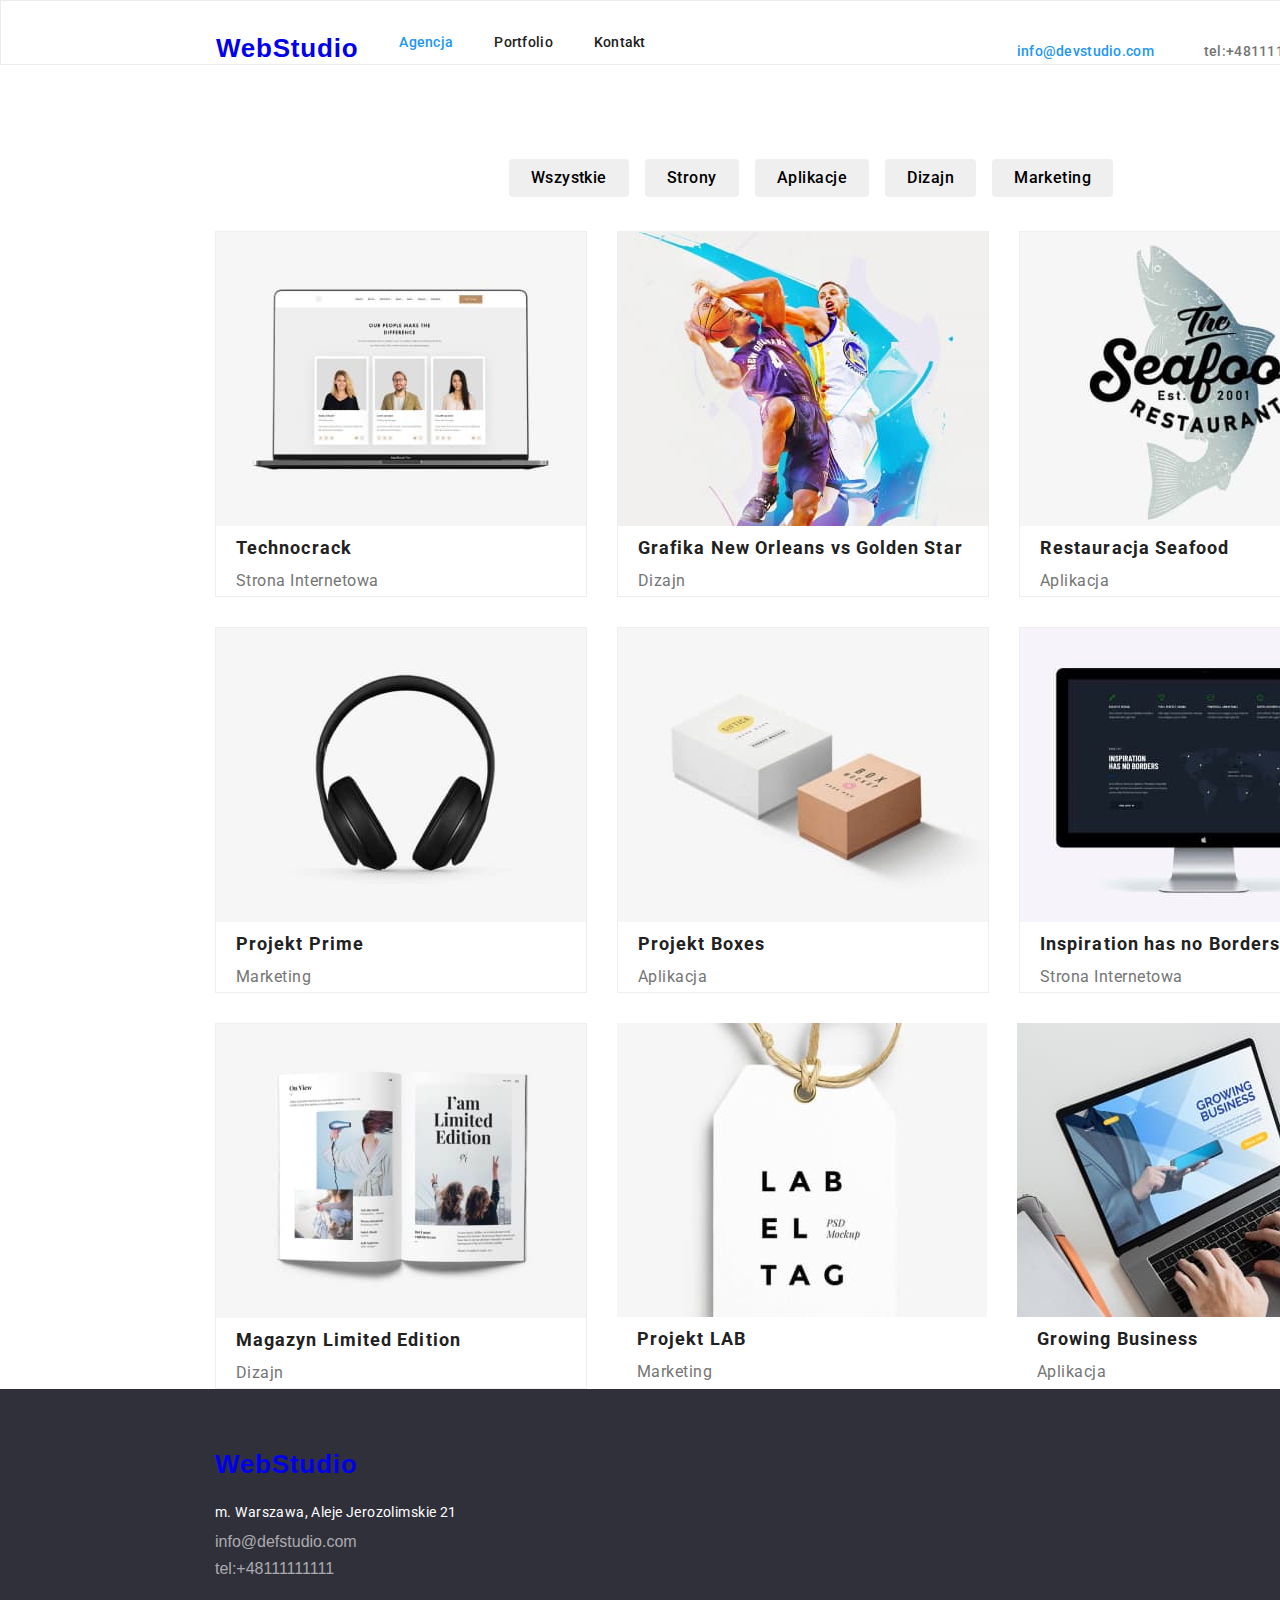
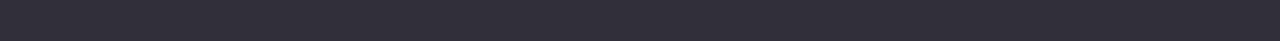
==== portfolio.html @ d7cce9b1 "day1" ====
<!DOCTYPE html>
<html lang="pl">
  <head>
    <meta charset="UTF-8" />
    <meta http-equiv="X-UA-Compatible" content="IE=edge" />
    <link
      rel="stylesheet"
      href="node_modules/modern-normalize/modern-normalize.css"
    />
    <link rel="stylesheet" href="./css/styles.css" />
    <link rel="preconnect" href="https://fonts.googleapis.com" />
    <link rel="preconnect" href="https://fonts.gstatic.com" crossorigin />
    <link
      href="https://fonts.googleapis.com/css2?family=Montserrat+Alternates:wght@400;700&family=Roboto:wght@400;500;700&display=swap"
      rel="stylesheet"
    />
    <title>Portfolio</title>
  </head>
  <body class="body">
    <header class="header">
      <div class="container-portfolio">
        <nav class="navigation">
          <ul class="list">
            <li class="nav-list-item">
              <a class="nav-logo" href="webstudio">WebStudio</a>
            </li>
            <li class="nav-list-item">
              <a class="nav-agency" href="Agencja">Agencja</a>
            </li>
            <li class="nav-list-item">
              <a class="nav-portfolio" href="./portfolio.html">Portfolio</a>
            </li>
            <li class="nav-list-item">
              <a class="nav-contact" href="Kontakt">Kontakt</a>
            </li>
          </ul>
        </nav>
        <div class="mail-phone">
          <ul class="list">
            <li>
              <a class="nav-mail" href="info@defstudio.com"
                >info@devstudio.com</a
              >
            </li>
            <li>
              <a class="nav-phone" href="+48111111111">tel:+48111111111</a>
            </li>
          </ul>
        </div>
      </div>
    </header>
    <main>
      <div class="portfolio-menu-container">
        <ul class="buttons-portfolio-menu">
          <li><button class="portfolio-menu">Wszystkie</button></li>
          <li><button class="portfolio-menu">Strony</button></li>
          <li><button class="portfolio-menu">Aplikacje</button></li>
          <li><button class="portfolio-menu">Dizajn</button></li>
          <li><button class="portfolio-menu">Marketing</button></li>
        </ul>
        <ul class="portfolio-img">
          <li class="figcaption-box">
            <figure>
              <img
                src="images/foto.jpg"
                width="370"
                height="294"
                alt="Laptop"
              />
              <figcaption>
                <h4 class="portfolio-figcaption-name">Technocrack</h4>
                <p class="portfolio-figcaption-role">Strona Internetowa</p>
              </figcaption>
            </figure>
          </li>
          <li class="figcaption-box">
            <figure>
              <img
                src="images/foto2.jpg"
                width="370"
                height="294"
                alt="koszykarze"
              />
              <figcaption>
                <h4 class="portfolio-figcaption-name">
                  Grafika New Orleans vs Golden Star
                </h4>
                <p class="portfolio-figcaption-role">Dizajn</p>
              </figcaption>
            </figure>
          </li>
          <li class="figcaption-box">
            <figure>
              <img
                src="images/foto3.jpg"
                width="370"
                height="294"
                alt="logo restauracji"
              />
              <figcaption>
                <h4 class="portfolio-figcaption-name">Restauracja Seafood</h4>
                <p class="portfolio-figcaption-role">Aplikacja</p>
              </figcaption>
            </figure>
          </li>
          <li class="figcaption-box">
            <figure>
              <img
                src="images/foto4.jpg"
                width="370"
                height="294"
                alt="słuchawki"
              />
              <figcaption>
                <h4 class="portfolio-figcaption-name">Projekt Prime</h4>
                <p class="portfolio-figcaption-role">Marketing</p>
              </figcaption>
            </figure>
          </li>
          <li class="figcaption-box">
            <figure>
              <img
                src="images/foto5.jpg"
                width="370"
                height="294"
                alt="pudełka"
              />
              <figcaption>
                <h4 class="portfolio-figcaption-name">Projekt Boxes</h4>
                <p class="portfolio-figcaption-role">Aplikacja</p>
              </figcaption>
            </figure>
          </li>
          <li class="figcaption-box">
            <figure>
              <img
                src="images/foto6.jpg"
                width="370"
                height="294"
                alt="komputer stacjonarny"
              />
              <figcaption>
                <h4 class="portfolio-figcaption-name">
                  Inspiration has no Borders
                </h4>
                <p class="portfolio-figcaption-role">Strona Internetowa</p>
              </figcaption>
            </figure>
          </li>
          <li class="figcaption-box">
            <figure>
              <img
                src="images/foto7.jpg"
                width="370"
                height="294"
                alt="gazeta"
              />
              <figcaption>
                <h4 class="portfolio-figcaption-name">
                  Magazyn Limited Edition
                </h4>
                <p class="portfolio-figcaption-role">Dizajn</p>
              </figcaption>
            </figure>
          </li>
          <li>
            <figure>
              <img
                src="images/foto8.jpg"
                width="370"
                height="294"
                alt="Etykieta"
              />
              <figcaption>
                <h4 class="portfolio-figcaption-name">Projekt LAB</h4>
                <p class="portfolio-figcaption-role">Marketing</p>
              </figcaption>
            </figure>
          </li>
          <li>
            <figure>
              <img
                src="images/foto9.jpg"
                width="370"
                height="294"
                alt="pisanie na tablecie"
              />
              <figcaption>
                <h4 class="portfolio-figcaption-name">Growing Business</h4>
                <p class="portfolio-figcaption-role">Aplikacja</p>
              </figcaption>
            </figure>
          </li>
        </ul>
      </div>
    </main>
    <footer>
      <div class="container-footer">
        <ul class="footer-list">
          <li><a class="logo-footer" href="webstudio">WebStudio</a></li>
          <li class="adress-footer">m. Warszawa, Aleje Jerozolimskie 21</li>
          <li class="mail-phone">
            <a class="nav-mail-footer" href="info@defstudio.com"
              >info@defstudio.com</a
            >
          </li>
          <li class="mail-phone">
            <a class="nav-phone-footer" href="+48111111111">tel:+48111111111</a>
          </li>
        </ul>
      </div>
    </footer>
  </body>
</html>
---- css/styles.css ----
* {
  margin: 0;
  padding: 0;
}

.body {
  font-family: "Roboto", sans-serif;
  font-family: "Raleway", sans-serif;
}
.nav-logo {
  font-family: "Raleway", sans-serif;
  font-style: normal;
  font-weight: 700;
  font-size: 26px;
  line-height: 31px;
  letter-spacing: 0.03em;
  text-decoration: none;
  margin-left: 215px;
}
.logo-footer {
  font-family: "Raleway", sans-serif;
  font-style: normal;
  font-weight: 700;
  font-size: 26px;
  line-height: 31px;
  letter-spacing: 0.03em;
  text-decoration: none;
}
.nav-agency {
  font-family: "Roboto";
  font-style: normal;
  font-weight: 500;
  font-size: 14px;
  line-height: 16px;
  letter-spacing: 0.02em;
  color: #2196f3;
  text-decoration: none;
}
.nav-portfolio {
  font-family: "Roboto";
  font-style: normal;
  font-weight: 500;
  font-size: 14px;
  line-height: 16px;
  letter-spacing: 0.02em;
  color: #212121;
  text-decoration: none;
}
.nav-contact {
  font-family: "Roboto";
  font-style: normal;
  font-weight: 500;
  font-size: 14px;
  line-height: 16px;
  letter-spacing: 0.02em;
  color: #212121;
  text-decoration: none;
}
.nav-mail {
  font-family: "Roboto";
  font-style: normal;
  font-weight: 500;
  font-size: 14px;
  line-height: 16px;
  letter-spacing: 0.02em;
  color: #2196f3;
  text-decoration: none;
  margin-left: 371px;
  margin-right: 50px;
}
.nav-phone {
  font-family: "Roboto";
  font-style: normal;
  font-weight: 500;
  font-size: 14px;
  line-height: 16px;
  letter-spacing: 0.02em;
  color: #757575;
  text-decoration: none;
}
.motto {
  font-family: "Roboto";
  font-style: normal;
  font-weight: 900;
  font-size: 44px;
  line-height: 60px;
  text-align: center;
  letter-spacing: 0.06em;
  text-transform: uppercase;
  position: absolute;
  color: #ffffff;
  height: 120px;
  width: 696px;
  left: 452px;
  top: 280px;
  border-radius: nullpx;
}
.container-motto {
  width: 1600px;
  height: 600px;
  left: 0px;
  top: 80px;
  background-image: url(/images/backgroun.jpg);
}
.button {
  font-family: "Roboto";
  font-style: normal;
  font-weight: 700;
  font-size: 16px;
  line-height: 30px;
  color: #ffffff;
  position: absolute;
  width: 200px;
  height: 50px;
  left: 700px;
  top: 430px;
  border: none;
  margin-top: 30px;

  background: #2196f3;
  box-shadow: 0px 4px 4px rgba(0, 0, 0, 0.15);
  border-radius: 4px;
}
.lorem-ipsum {
  font-family: "Roboto";
  font-style: normal;
  font-weight: 700;
  font-size: 14px;
  line-height: 16px;
  letter-spacing: 0.03em;
  text-transform: uppercase;
}
.container-lorem-ipsum {
  margin: 94px 215px 94px 215px;
}
.lorem-ipsum-icon {
  width: 270px;
  height: 120px;
  border-radius: 4px;
  background-color: #f5f4fa;
}
.lorem-ipsum-text {
  font-family: "Roboto";
  font-style: normal;
  font-weight: 400;
  font-size: 14px;
  line-height: 24px;
  letter-spacing: 0.03em;
  color: #757575;
  width: 270px;
  height: 101px;
}
.duties {
  font-family: "Roboto";
  font-style: normal;
  font-weight: 700;
  font-size: 36px;
  line-height: 42px;
  text-align: center;
  letter-spacing: 0.03em;
  color: #212121;
  margin-bottom: 50px;
}
.container-duties {
  width: 1170px;
  margin: 94px 215px;
}
.list-duties {
  list-style: none;
  text-decoration: none;
  display: flex;
  gap: 30px;
}
/* NASZ ZESPÓŁ */
.container-team {
  width: 1600px;
  margin-left: 215px;
  margin-right: 215px;
  background-color: rgba(245, 244, 250, 1);
}
.team {
  font-family: "Roboto";
  font-style: normal;
  font-weight: 700;
  font-size: 36px;
  line-height: 42px;
  text-align: center;
  letter-spacing: 0.03em;
  color: #212121;
  margin-bottom: 50px;
}

.list-team {
  list-style: none;
  text-decoration: none;
  display: flex;
  margin-left: 215px;
  gap: 30px;
}

.nav-agency-portfolio {
  font-family: "Roboto";
  font-style: normal;
  font-weight: 500;
  font-size: 14px;
  line-height: 16px;
  letter-spacing: 0.02em;
  color: #212121;
}
.nav-portfolio-portfolio {
  font-family: "Roboto";
  font-style: normal;
  font-weight: 500;
  font-size: 14px;
  line-height: 16px;
  letter-spacing: 0.02em;
  color: #2196f3;
}
.nav-portfolio-mail {
  font-family: "Roboto";
  font-style: normal;
  font-weight: 500;
  font-size: 14px;
  line-height: 16px;
  letter-spacing: 0.02em;
  color: #757575;
}
.portfolio-menu {
  cursor: pointer;
  font-weight: 500;
  border-radius: 4px;
  border-style: none;
  margin-right: 8px;
  height: 38px;
  padding-left: 22px;
  padding-right: 22px;
  font-family: "Roboto";
  font-weight: 500;
  line-height: 1.625;
  letter-spacing: 0.03em;
  font-size: 16px;
}
.portfolio-menu:hover {
  background-color: rgba(33, 150, 243, 1);
}
.portfolio-menu-container {
  width: 1200px;
  left: 215px;
  top: 174px;
  margin-top: 94px;
  margin-left: 215px;
}
.buttons-portfolio-menu {
  list-style: none;
  display: flex;
  justify-content: center;
  gap: 8px;
  padding-bottom: 34px;
}
.portfolio-img {
  display: flex;
  list-style: none;
  margin: 0px;
  padding: 0px;
  flex-wrap: wrap;
  gap: 30px;
}
.figcaption-name {
  margin-top: 30px;
}
.figcaption-role {
  font-family: "Roboto";
  font-style: normal;
  font-weight: 400;
  font-size: 16px;
  line-height: 19px;
  letter-spacing: 0.03em;
  color: #757575;
  margin-top: 10px;
}
.figcaption-box {
  border: 1px solid rgba(238, 238, 238, 1);
  margin: 0px;
  padding: 0px;
}
.list {
  list-style: none;
  text-decoration: none;
  display: flex;
  margin-top: 32px;
}
.list-lorem {
  list-style: none;
  text-decoration: none;
  display: flex;
  gap: 30px;
}
.nav-list-item:not(:last-child) {
  margin-right: 41px;
}
.portfolio-figcaption-name {
  font-family: "Roboto";
  font-style: normal;
  font-weight: 700;
  font-size: 18px;
  line-height: 36px;
  letter-spacing: 0.06em;
  color: #212121;
  padding: 0px 20px;
}
.portfolio-figcaption-role {
  font-family: "Roboto";
  font-style: normal;
  font-weight: 400;
  font-size: 16px;
  line-height: 30px;
  letter-spacing: 0.03em;
  color: #757575;
  padding: 0px 20px;
}

.container {
  width: 1600px;
  display: flex;
}
.container-portfolio {
  width: 1600px;
  display: flex;
  border: 1px solid #ececec;
}
.header {
  display: flex;
}
.team-member {
  width: 270px;
  height: 368px;
  text-align: center;
  background-color: white;
  box-shadow: 0px 1px 3px rgba(0, 0, 0, 0.12), 0px 1px 1px rgba(0, 0, 0, 0.14),
    0px 2px 1px rgba(0, 0, 0, 0.2);
  border-radius: 0px 0px 4px 4px;
}
.img-team {
  width: 270px;
  height: 260px;
  height: auto;
  display: block;
}
.container-footer {
  height: 252px;
  width: 1600px;
  background: #2f303a;
  display: flex;
}
.footer-list {
  height: 81px;
  width: 246px;
  border-radius: nullpx;
  display: flex;
  margin-left: 215px;
  margin-top: 60px;
  margin-bottom: 20px;
  list-style: none;
  text-decoration: none;
  flex-direction: column;
}
.nav-mail-footer {
  list-style: none;
  text-decoration: none;
  color: rgba(255, 255, 255, 0.6);
}
.nav-phone-footer {
  list-style: none;
  text-decoration: none;
  color: rgba(255, 255, 255, 0.6);
}
.adress-footer {
  font-family: Roboto;
  font-size: 14px;
  font-weight: 400;
  line-height: 24px;
  letter-spacing: 0.03em;
  text-align: left;
  color: rgba(255, 255, 255, 1);
  margin-top: 20px;
}
.mail-phone {
  padding-top: 9px;
}
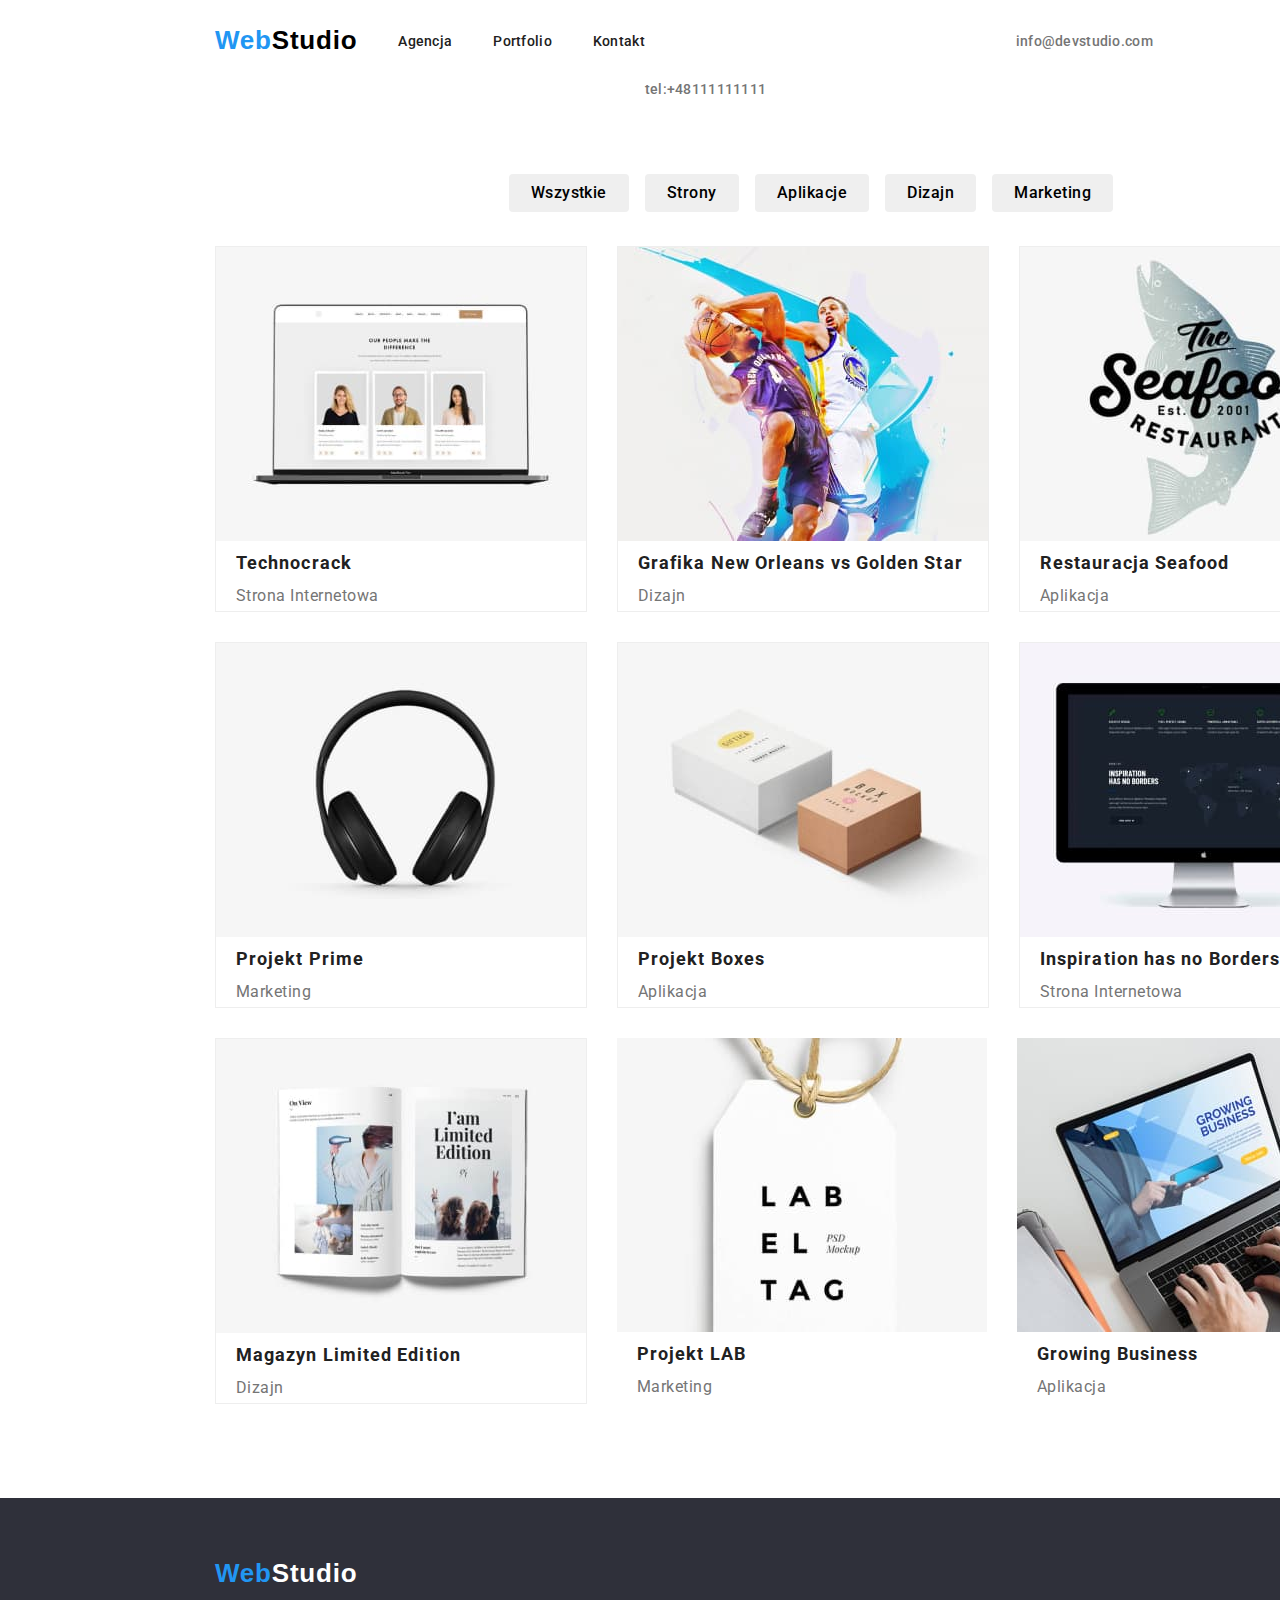
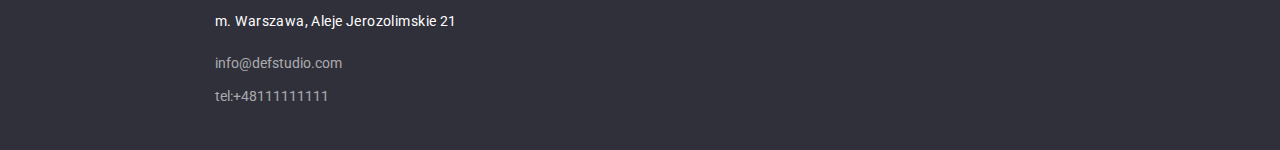
==== commit 8126a266: "day2" ====
--- a/portfolio.html
+++ b/portfolio.html
@@ -18,25 +18,27 @@
   </head>
   <body class="body">
     <header class="header">
-      <div class="container-portfolio">
+      <div class="container">
         <nav class="navigation">
           <ul class="list">
+            <li class="logo">
+              <a class="nav-logo" href="webstudio"
+                >Web<span class="studio">Studio</span></a
+              >
+            </li>
             <li class="nav-list-item">
-              <a class="nav-logo" href="webstudio">WebStudio</a>
+              <a class="nav-list" href="Agencja">Agencja</a>
             </li>
             <li class="nav-list-item">
-              <a class="nav-agency" href="Agencja">Agencja</a>
+              <a class="nav-list" href="./portfolio.html">Portfolio</a>
             </li>
             <li class="nav-list-item">
-              <a class="nav-portfolio" href="./portfolio.html">Portfolio</a>
-            </li>
-            <li class="nav-list-item">
-              <a class="nav-contact" href="Kontakt">Kontakt</a>
+              <a class="nav-list" href="Kontakt">Kontakt</a>
             </li>
           </ul>
         </nav>
         <div class="mail-phone">
-          <ul class="list">
+          <ul class="phone-mail">
             <li>
               <a class="nav-mail" href="info@defstudio.com"
                 >info@devstudio.com</a
@@ -197,14 +199,18 @@
     <footer>
       <div class="container-footer">
         <ul class="footer-list">
-          <li><a class="logo-footer" href="webstudio">WebStudio</a></li>
+          <li class="footer-logo">
+            <a class="logo-footer" href="webstudio"
+              >Web<span class="studio-footer">Studio</span></a
+            >
+          </li>
           <li class="adress-footer">m. Warszawa, Aleje Jerozolimskie 21</li>
-          <li class="mail-phone">
+          <li class="mail-phone-footer">
             <a class="nav-mail-footer" href="info@defstudio.com"
               >info@defstudio.com</a
             >
           </li>
-          <li class="mail-phone">
+          <li class="mail-phone-footer">
             <a class="nav-phone-footer" href="+48111111111">tel:+48111111111</a>
           </li>
         </ul>
--- a/css/styles.css
+++ b/css/styles.css
@@ -11,11 +11,32 @@
   font-family: "Raleway", sans-serif;
   font-style: normal;
   font-weight: 700;
+  color: rgba(33, 150, 243, 1);
   font-size: 26px;
   line-height: 31px;
   letter-spacing: 0.03em;
   text-decoration: none;
   margin-left: 215px;
+  padding-top: 24px;
+  padding-bottom: 25px;
+}
+.nav-list-item {
+  padding-top: 32px;
+  padding-bottom: 32px;
+}
+
+.nav-list-item:hover {
+  color: rgba(33, 150, 243, 1);
+}
+.studio {
+  color: rgba(0, 0, 0, 1);
+}
+.studio-footer {
+  color: white;
+}
+.logo {
+  padding-top: 25px;
+  padding-bottom: 25px;
 }
 .logo-footer {
   font-family: "Raleway", sans-serif;
@@ -26,17 +47,13 @@
   letter-spacing: 0.03em;
   text-decoration: none;
 }
-.nav-agency {
-  font-family: "Roboto";
-  font-style: normal;
-  font-weight: 500;
-  font-size: 14px;
-  line-height: 16px;
-  letter-spacing: 0.02em;
-  color: #2196f3;
-  text-decoration: none;
-}
-.nav-portfolio {
+.list {
+  list-style: none;
+  text-decoration: none;
+  display: flex;
+  text-align: center;
+}
+.nav-list {
   font-family: "Roboto";
   font-style: normal;
   font-weight: 500;
@@ -45,16 +62,10 @@
   letter-spacing: 0.02em;
   color: #212121;
   text-decoration: none;
-}
-.nav-contact {
-  font-family: "Roboto";
-  font-style: normal;
-  font-weight: 500;
-  font-size: 14px;
-  line-height: 16px;
-  letter-spacing: 0.02em;
-  color: #212121;
-  text-decoration: none;
+  padding-left: 41px;
+}
+.nav-list:hover {
+  color: rgba(33, 150, 243, 1);
 }
 .nav-mail {
   font-family: "Roboto";
@@ -63,10 +74,22 @@
   font-size: 14px;
   line-height: 16px;
   letter-spacing: 0.02em;
-  color: #2196f3;
-  text-decoration: none;
-  margin-left: 371px;
-  margin-right: 50px;
+  color: #757575;
+  text-decoration: none;
+  padding-left: 371px;
+  padding-right: 50px;
+  margin-top: 25px;
+}
+.phone-mail {
+  text-decoration: none;
+  list-style: none;
+  display: flex;
+  flex-wrap: wrap;
+  gap: 30px;
+  padding-top: 32px;
+}
+.nav-mail:hover {
+  color: rgba(33, 150, 243, 1);
 }
 .nav-phone {
   font-family: "Roboto";
@@ -116,7 +139,6 @@
   top: 430px;
   border: none;
   margin-top: 30px;
-
   background: #2196f3;
   box-shadow: 0px 4px 4px rgba(0, 0, 0, 0.15);
   border-radius: 4px;
@@ -174,8 +196,6 @@
 /* NASZ ZESPÓŁ */
 .container-team {
   width: 1600px;
-  margin-left: 215px;
-  margin-right: 215px;
   background-color: rgba(245, 244, 250, 1);
 }
 .team {
@@ -191,11 +211,13 @@
 }
 
 .list-team {
-  list-style: none;
-  text-decoration: none;
-  display: flex;
   margin-left: 215px;
+  margin-right: 215px;
+  list-style: none;
+  text-decoration: none;
+  display: flex;
   gap: 30px;
+  padding-bottom: 94px;
 }
 
 .nav-agency-portfolio {
@@ -249,6 +271,7 @@
   top: 174px;
   margin-top: 94px;
   margin-left: 215px;
+  padding-bottom: 94px;
 }
 .buttons-portfolio-menu {
   list-style: none;
@@ -283,20 +306,11 @@
   margin: 0px;
   padding: 0px;
 }
-.list {
-  list-style: none;
-  text-decoration: none;
-  display: flex;
-  margin-top: 32px;
-}
 .list-lorem {
   list-style: none;
   text-decoration: none;
   display: flex;
   gap: 30px;
-}
-.nav-list-item:not(:last-child) {
-  margin-right: 41px;
 }
 .portfolio-figcaption-name {
   font-family: "Roboto";
@@ -321,6 +335,7 @@
 
 .container {
   width: 1600px;
+  height: 80px;
   display: flex;
 }
 .container-portfolio {
@@ -359,19 +374,41 @@
   display: flex;
   margin-left: 215px;
   margin-top: 60px;
-  margin-bottom: 20px;
   list-style: none;
   text-decoration: none;
   flex-direction: column;
 }
+.logo-footer {
+  font-family: "Raleway", sans-serif;
+  font-style: normal;
+  font-weight: 700;
+  color: rgba(33, 150, 243, 1);
+  font-size: 26px;
+  line-height: 31px;
+  letter-spacing: 0.03em;
+  text-decoration: none;
+}
 .nav-mail-footer {
   list-style: none;
   text-decoration: none;
+  font-family: "Roboto";
+  font-style: normal;
+  font-weight: 400;
+  font-size: 14px;
+  line-height: 24px;
   color: rgba(255, 255, 255, 0.6);
 }
+.mail-phone-footer {
+  padding-top: 9px;
+}
 .nav-phone-footer {
   list-style: none;
   text-decoration: none;
+  font-family: "Roboto";
+  font-style: normal;
+  font-weight: 400;
+  font-size: 14px;
+  line-height: 24px;
   color: rgba(255, 255, 255, 0.6);
 }
 .adress-footer {
@@ -382,8 +419,6 @@
   letter-spacing: 0.03em;
   text-align: left;
   color: rgba(255, 255, 255, 1);
-  margin-top: 20px;
-}
-.mail-phone {
-  padding-top: 9px;
-}
+  padding-top: 20px;
+  padding-bottom: 9px;
+}
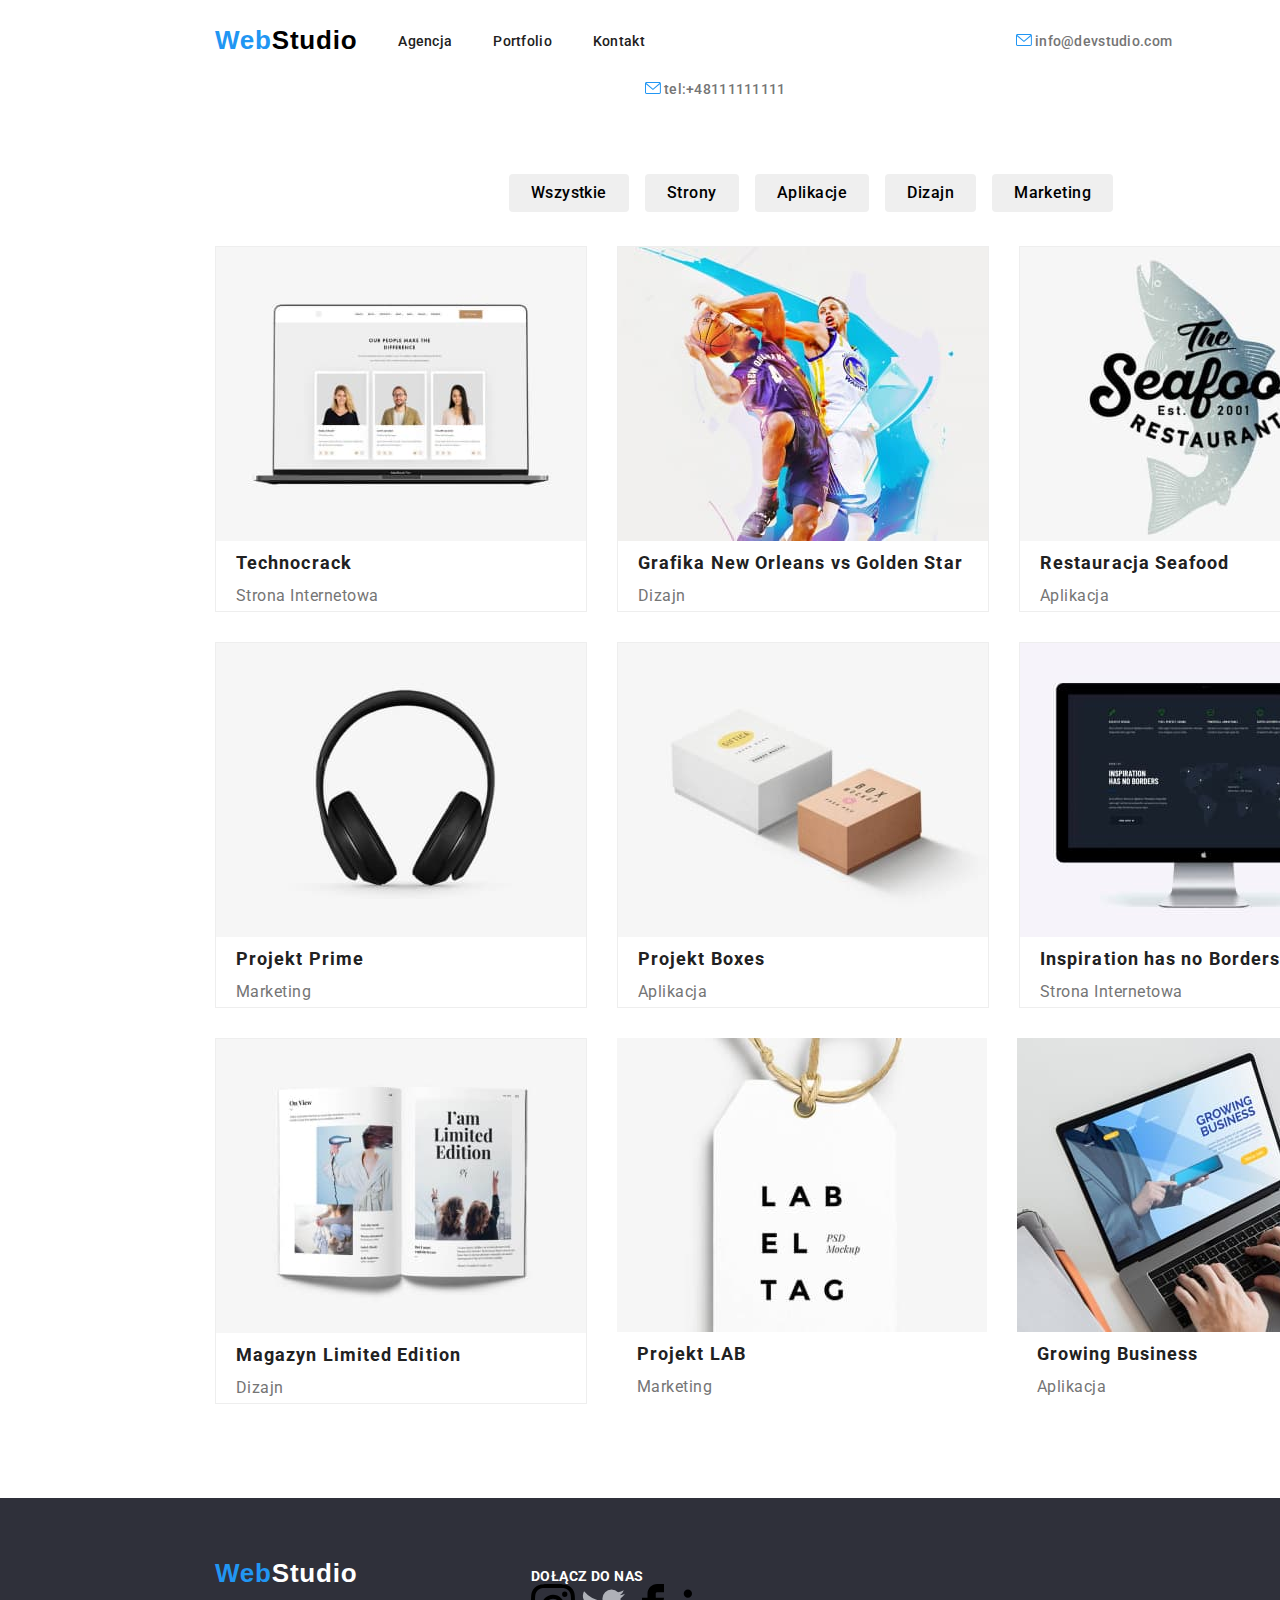
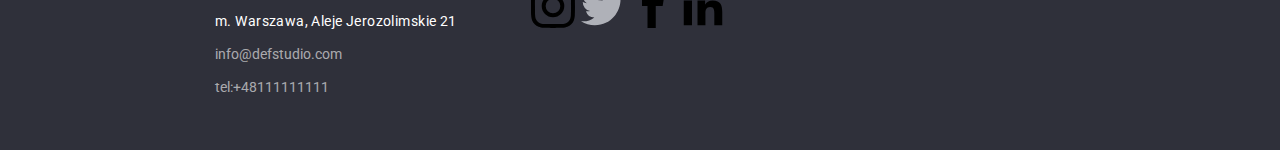
==== commit e175f511: "dayxxx" ====
--- a/portfolio.html
+++ b/portfolio.html
@@ -41,11 +41,19 @@
           <ul class="phone-mail">
             <li>
               <a class="nav-mail" href="info@defstudio.com"
-                >info@devstudio.com</a
+                ><svg class="icon=header" width="16" height="12">
+                  <use href="/images/icons.svg#icon-envelope"></use>
+                </svg>
+                info@devstudio.com</a
               >
             </li>
             <li>
-              <a class="nav-phone" href="+48111111111">tel:+48111111111</a>
+              <a class="nav-phone" href="+48111111111"
+                ><svg class="icon=header" width="16" height="12">
+                  <use href="/images/icons.svg#icon-envelope"></use>
+                </svg>
+                tel:+48111111111</a
+              >
             </li>
           </ul>
         </div>
@@ -214,6 +222,31 @@
             <a class="nav-phone-footer" href="+48111111111">tel:+48111111111</a>
           </li>
         </ul>
+        <div class="footer-socialmedia">
+          <h3 class="footer-socialmedia-header">DOŁĄCZ DO NAS</h3>
+          <ul class="footer-socialmedia-list">
+            <li class="footer-socialmedia-logo">
+              <svg width="44px" height="44px">
+                <use href="/images/icons.svg#icon-instagram"></use>
+              </svg>
+            </li>
+            <li class="footer-socialmedia-logo">
+              <svg width="44px" height="44px">
+                <use href="/images/icons.svg#icon-twitter"></use>
+              </svg>
+            </li>
+            <li class="footer-socialmedia-logo">
+              <svg width="44px" height="44px">
+                <use href="/images/icons.svg#icon-facebook"></use>
+              </svg>
+            </li>
+            <li class="footer-socialmedia-logo">
+              <svg width="44px" height="44px">
+                <use href="/images/icons.svg#icon-linkedin2"></use>
+              </svg>
+            </li>
+          </ul>
+        </div>
       </div>
     </footer>
   </body>
--- a/css/styles.css
+++ b/css/styles.css
@@ -80,6 +80,12 @@
   padding-right: 50px;
   margin-top: 25px;
 }
+.icon-footer {
+  margin-right: 10px;
+}
+.icon-footer:hover {
+  fill: #2196f3;
+}
 .phone-mail {
   text-decoration: none;
   list-style: none;
@@ -100,6 +106,9 @@
   letter-spacing: 0.02em;
   color: #757575;
   text-decoration: none;
+}
+.nav-phone:hover {
+  color: rgba(33, 150, 243, 1);
 }
 .motto {
   font-family: "Roboto";
@@ -123,7 +132,11 @@
   height: 600px;
   left: 0px;
   top: 80px;
-  background-image: url(/images/backgroun.jpg);
+  background-image: linear-gradient(
+      rgba(47, 48, 58, 0.4),
+      rgba(47, 48, 58, 0.4)
+    ),
+    url(/images/backgroun.jpg);
 }
 .button {
   font-family: "Roboto";
@@ -156,10 +169,14 @@
   margin: 94px 215px 94px 215px;
 }
 .lorem-ipsum-icon {
+  display: flex;
   width: 270px;
   height: 120px;
   border-radius: 4px;
   background-color: #f5f4fa;
+  justify-content: center;
+  align-items: center;
+  margin-bottom: 30px;
 }
 .lorem-ipsum-text {
   font-family: "Roboto";
@@ -301,10 +318,32 @@
   color: #757575;
   margin-top: 10px;
 }
+.team-socialmedia-logo {
+  width: 44px;
+  height: 44px;
+  margin-top: 16px;
+  margin-bottom: 30px;
+  display: inline-flex;
+  justify-content: center;
+  align-items: center;
+  border-radius: 50%;
+  gap: 10px;
+}
+.team-socialmedia-logo:hover,
+.team-socialmedia-logo:focus {
+  fill: white;
+  background-color: #2196f3;
+  cursor: pointer;
+}
 .figcaption-box {
   border: 1px solid rgba(238, 238, 238, 1);
   margin: 0px;
   padding: 0px;
+}
+.figcaption-box:hover {
+  box-shadow: 0px 1px 1px rgba(0, 0, 0, 0.12), 0px 4px 4px rgba(0, 0, 0, 0.06),
+    1px 4px 6px rgba(0, 0, 0, 0.16);
+  cursor: pointer;
 }
 .list-lorem {
   list-style: none;
@@ -348,12 +387,14 @@
 }
 .team-member {
   width: 270px;
-  height: 368px;
+  height: 428px;
   text-align: center;
   background-color: white;
   box-shadow: 0px 1px 3px rgba(0, 0, 0, 0.12), 0px 1px 1px rgba(0, 0, 0, 0.14),
     0px 2px 1px rgba(0, 0, 0, 0.2);
   border-radius: 0px 0px 4px 4px;
+  box-shadow: 0px 1px 3px rgba(0, 0, 0, 0.12), 0px 1px 1px rgba(0, 0, 0, 0.14),
+    0px 2px 1px rgba(0, 0, 0, 0.2);
 }
 .img-team {
   width: 270px;
@@ -361,6 +402,47 @@
   height: auto;
   display: block;
 }
+.customers {
+  width: 1170px;
+  height: 184px;
+  margin-left: 215px;
+  margin-right: 215px;
+  margin-bottom: 94px;
+}
+.our-customers {
+  font-family: "Roboto";
+  font-style: normal;
+  font-weight: 700;
+  font-size: 36px;
+  line-height: 42px;
+  text-align: center;
+  letter-spacing: 0.03em;
+  padding-top: 94px;
+}
+.customers-list {
+  list-style: none;
+  margin: 0;
+  padding: 0;
+  display: flex;
+  gap: 30px;
+}
+.customers-logo {
+  box-sizing: border-box;
+  display: flex;
+  width: 170px;
+  height: 92px;
+  border: 1px solid #afb1b8;
+  border-radius: 4px;
+  justify-content: center;
+  align-items: center;
+  fill: #afb1b8;
+}
+.customers-logo:hover,
+.customers-logo:focus {
+  fill: #2196f3;
+  border-color: #2196f3;
+  cursor: pointer;
+}
 .container-footer {
   height: 252px;
   width: 1600px;
@@ -398,6 +480,9 @@
   line-height: 24px;
   color: rgba(255, 255, 255, 0.6);
 }
+.nav-mail-footer:hover {
+  color: rgba(33, 150, 243, 1);
+}
 .mail-phone-footer {
   padding-top: 9px;
 }
@@ -410,6 +495,9 @@
   font-size: 14px;
   line-height: 24px;
   color: rgba(255, 255, 255, 0.6);
+}
+.nav-phone-footer:hover {
+  color: rgba(33, 150, 243, 1);
 }
 .adress-footer {
   font-family: Roboto;
@@ -420,5 +508,41 @@
   text-align: left;
   color: rgba(255, 255, 255, 1);
   padding-top: 20px;
-  padding-bottom: 9px;
-}
+}
+.footer-socialmedia {
+  padding-top: 70px;
+  padding-left: 70px;
+}
+.footer-socialmedia-header {
+  /* position: absolute; */
+  width: 113px;
+  height: 16px;
+  left: 531px;
+  top: 2751px;
+  font-family: "Roboto";
+  font-style: normal;
+  font-weight: 700;
+  font-size: 14px;
+  line-height: 16px;
+  letter-spacing: 0.03em;
+  text-transform: uppercase;
+  color: white;
+}
+.footer-socialmedia-list {
+  display: flex;
+  gap: 10px;
+}
+.footer-socialmedia-logo {
+  list-style: none;
+  width: 40px;
+  height: 40px;
+  justify-content: center;
+  border-radius: 50%;
+  border: 2px;
+  color: #afb1b8;
+}
+.footer-socialmedia-logo:hover,
+.footer-socialmedia-logo:focus {
+  fill: #2196f3;
+  cursor: pointer;
+}
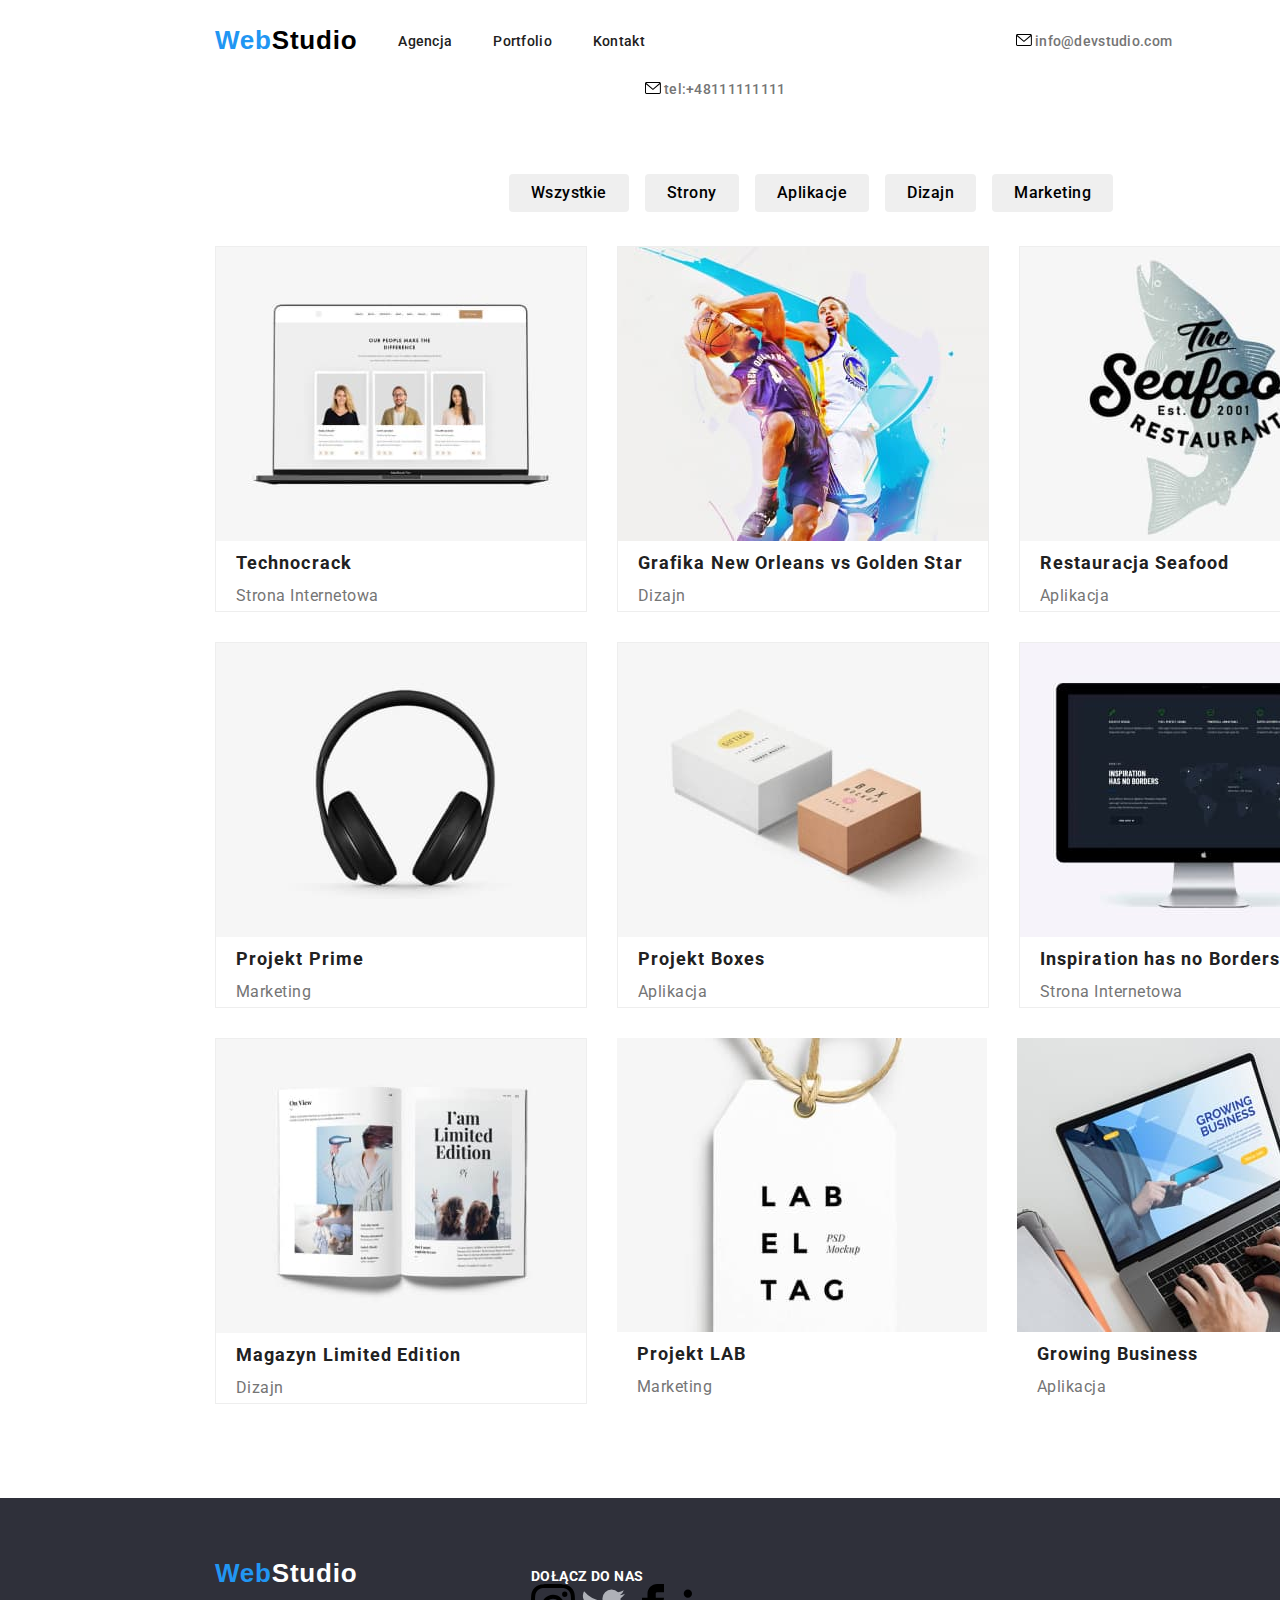
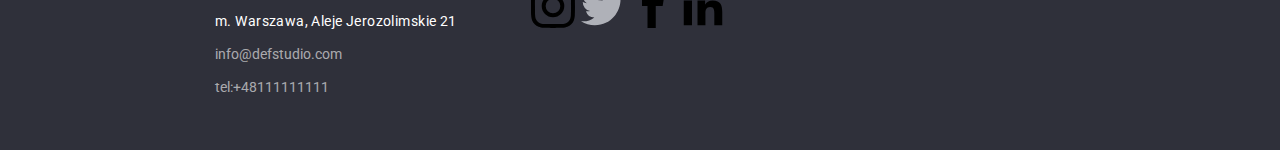
==== commit e7cd8ef2: "sciezki" ====
--- a/portfolio.html
+++ b/portfolio.html
@@ -42,7 +42,7 @@
             <li>
               <a class="nav-mail" href="info@defstudio.com"
                 ><svg class="icon=header" width="16" height="12">
-                  <use href="/images/icons.svg#icon-envelope"></use>
+                  <use href="./images/icons.svg#icon-envelope"></use>
                 </svg>
                 info@devstudio.com</a
               >
@@ -50,7 +50,7 @@
             <li>
               <a class="nav-phone" href="+48111111111"
                 ><svg class="icon=header" width="16" height="12">
-                  <use href="/images/icons.svg#icon-envelope"></use>
+                  <use href="./images/icons.svg#icon-envelope"></use>
                 </svg>
                 tel:+48111111111</a
               >
--- a/css/styles.css
+++ b/css/styles.css
@@ -80,10 +80,10 @@
   padding-right: 50px;
   margin-top: 25px;
 }
-.icon-footer {
+.icon-header {
   margin-right: 10px;
 }
-.icon-footer:hover {
+.icon-header:hover {
   fill: #2196f3;
 }
 .phone-mail {
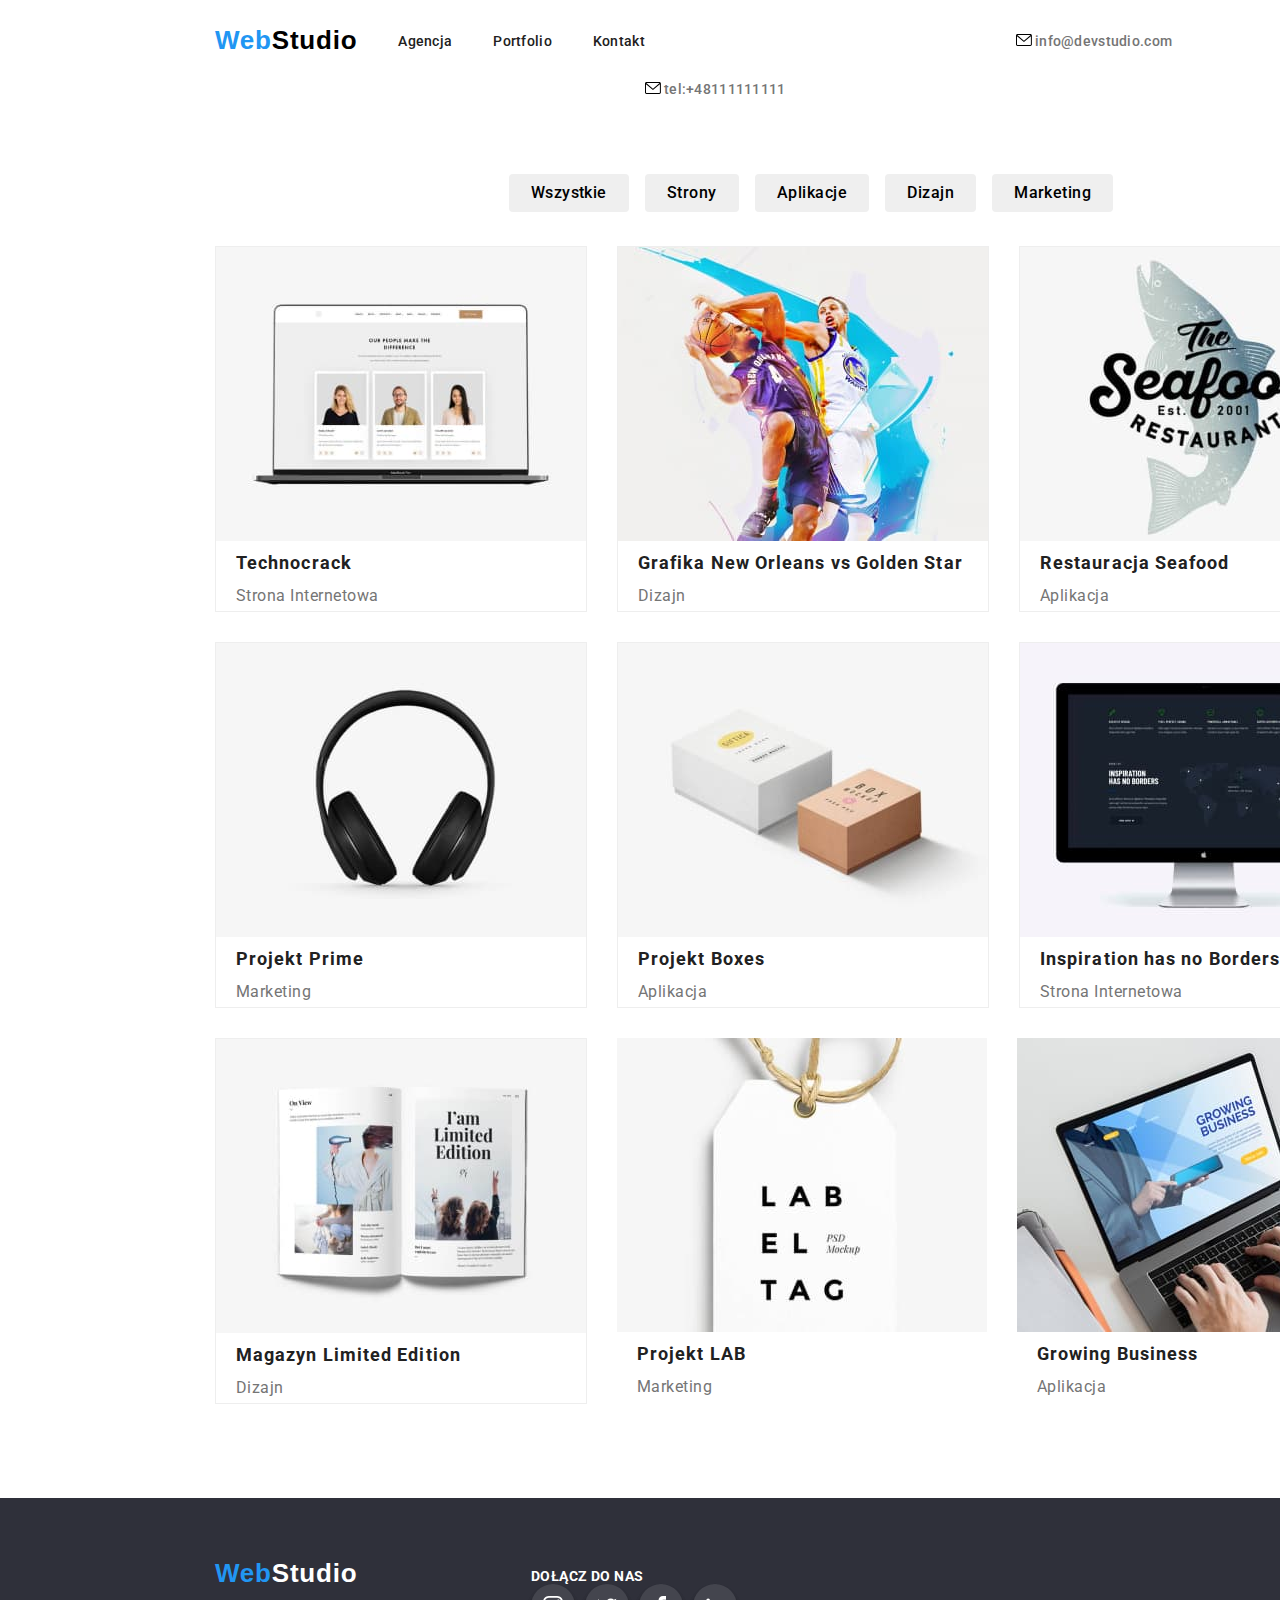
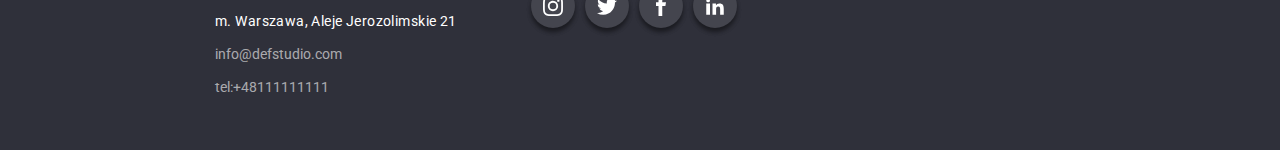
==== commit cbae641a: "Update portfolio.html" ====
--- a/portfolio.html
+++ b/portfolio.html
@@ -226,23 +226,23 @@
           <h3 class="footer-socialmedia-header">DOŁĄCZ DO NAS</h3>
           <ul class="footer-socialmedia-list">
             <li class="footer-socialmedia-logo">
-              <svg width="44px" height="44px">
-                <use href="/images/icons.svg#icon-instagram"></use>
-              </svg>
-            </li>
-            <li class="footer-socialmedia-logo">
-              <svg width="44px" height="44px">
-                <use href="/images/icons.svg#icon-twitter"></use>
-              </svg>
-            </li>
-            <li class="footer-socialmedia-logo">
-              <svg width="44px" height="44px">
-                <use href="/images/icons.svg#icon-facebook"></use>
-              </svg>
-            </li>
-            <li class="footer-socialmedia-logo">
-              <svg width="44px" height="44px">
-                <use href="/images/icons.svg#icon-linkedin2"></use>
+              <svg width="20px" height="20px">
+                <use href="./images/icons.svg#icon-instagram"></use>
+              </svg>
+            </li>
+            <li class="footer-socialmedia-logo">
+              <svg width="20px" height="20px">
+                <use href="./images/icons.svg#icon-twitter"></use>
+              </svg>
+            </li>
+            <li class="footer-socialmedia-logo">
+              <svg width="20px" height="20px">
+                <use href="./images/icons.svg#icon-facebook"></use>
+              </svg>
+            </li>
+            <li class="footer-socialmedia-logo">
+              <svg width="20px" height="20px">
+                <use href="./images/icons.svg#icon-linkedin2"></use>
               </svg>
             </li>
           </ul>
--- a/css/styles.css
+++ b/css/styles.css
@@ -132,11 +132,8 @@
   height: 600px;
   left: 0px;
   top: 80px;
-  background-image: linear-gradient(
-      rgba(47, 48, 58, 0.4),
-      rgba(47, 48, 58, 0.4)
-    ),
-    url(/images/backgroun.jpg);
+  background-image: url(/images/backgroun.jpg),
+    linear-gradient(rgba(47, 48, 58, 0.4), rgba(47, 48, 58, 0.4));
 }
 .button {
   font-family: "Roboto";
@@ -328,6 +325,7 @@
   align-items: center;
   border-radius: 50%;
   gap: 10px;
+  fill: #afb1b8;
 }
 .team-socialmedia-logo:hover,
 .team-socialmedia-logo:focus {
@@ -404,7 +402,6 @@
 }
 .customers {
   width: 1170px;
-  height: 184px;
   margin-left: 215px;
   margin-right: 215px;
   margin-bottom: 94px;
@@ -418,11 +415,10 @@
   text-align: center;
   letter-spacing: 0.03em;
   padding-top: 94px;
+  padding-bottom: 50px;
 }
 .customers-list {
   list-style: none;
-  margin: 0;
-  padding: 0;
   display: flex;
   gap: 30px;
 }
@@ -534,15 +530,18 @@
 }
 .footer-socialmedia-logo {
   list-style: none;
-  width: 40px;
-  height: 40px;
+  width: 44px;
+  height: 44px;
   justify-content: center;
+  display: inline-flex;
+  align-items: center;
   border-radius: 50%;
-  border: 2px;
-  color: #afb1b8;
+  background-color: rgba(255, 255, 255, 0.1);
+  box-shadow: 0px 4px 4px rgba(0, 0, 0, 0.25), 0px 4px 4px rgba(0, 0, 0, 0.25);
+  fill: white;
 }
 .footer-socialmedia-logo:hover,
 .footer-socialmedia-logo:focus {
-  fill: #2196f3;
+  background-color: #2196f3;
   cursor: pointer;
 }
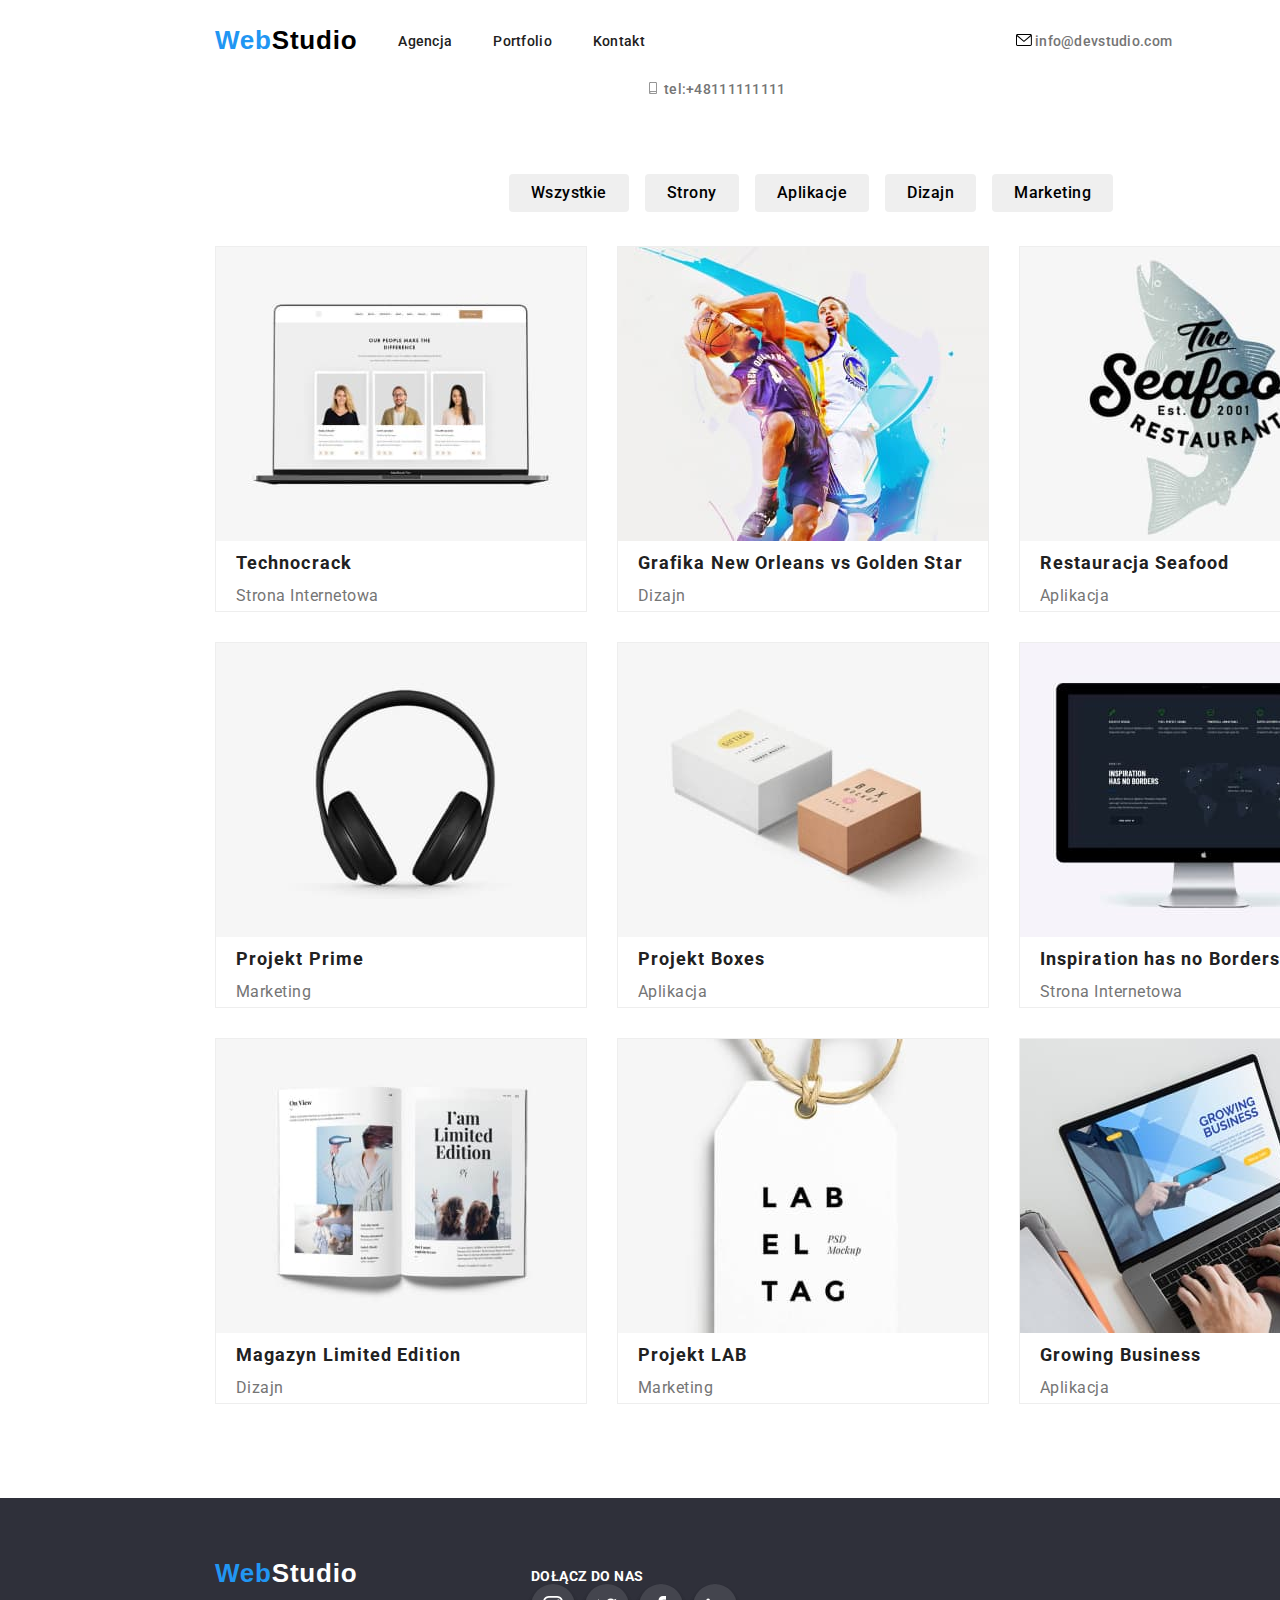
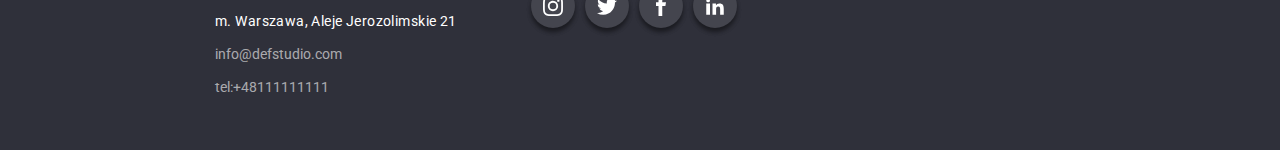
==== commit 71fa8513: "koniec" ====
--- a/portfolio.html
+++ b/portfolio.html
@@ -50,7 +50,7 @@
             <li>
               <a class="nav-phone" href="+48111111111"
                 ><svg class="icon=header" width="16" height="12">
-                  <use href="./images/icons.svg#icon-envelope"></use>
+                  <use href="./images/icons.svg#icon-smartphone"></use>
                 </svg>
                 tel:+48111111111</a
               >
@@ -173,7 +173,7 @@
               </figcaption>
             </figure>
           </li>
-          <li>
+          <li class="figcaption-box">
             <figure>
               <img
                 src="images/foto8.jpg"
@@ -187,7 +187,7 @@
               </figcaption>
             </figure>
           </li>
-          <li>
+          <li class="figcaption-box">
             <figure>
               <img
                 src="images/foto9.jpg"
--- a/css/styles.css
+++ b/css/styles.css
@@ -281,11 +281,10 @@
 }
 .portfolio-menu-container {
   width: 1200px;
-  left: 215px;
-  top: 174px;
   margin-top: 94px;
   margin-left: 215px;
-  padding-bottom: 94px;
+  margin-right: 215px;
+  margin-bottom: 94px;
 }
 .buttons-portfolio-menu {
   list-style: none;
